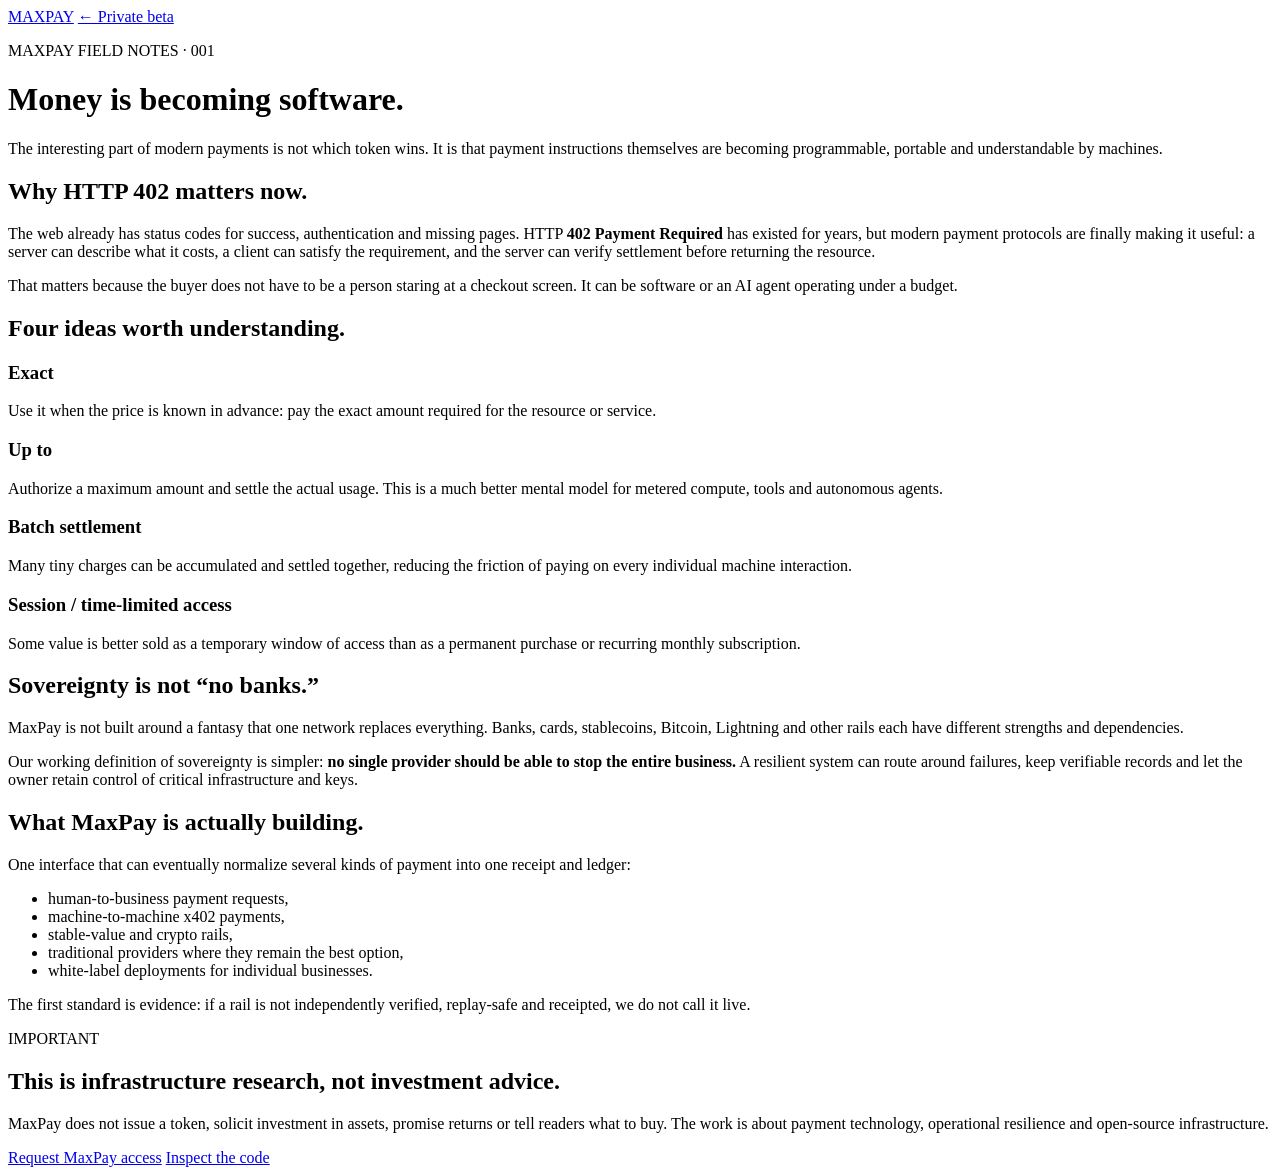
==== pauli/apps/web/blog/index.html @ 527796d7 "feat: add MaxPay invite-only launch site" ====
<!doctype html>
<html lang="en">
  <head>
    <meta charset="UTF-8" />
    <meta name="viewport" content="width=device-width, initial-scale=1" />
    <meta name="theme-color" content="#0a0a0a" />
    <meta name="description" content="MaxPay Field Notes: practical research on programmable payments, x402 and financial resilience." />
    <title>MaxPay Field Notes — Money is becoming software.</title>
    <link rel="stylesheet" href="/styles.css" />
  </head>
  <body>
    <div class="noise" aria-hidden="true"></div>
    <header class="article-nav shell">
      <a class="wordmark" href="/">MAX<span>PAY</span></a>
      <a class="back-link" href="/">← Private beta</a>
    </header>

    <main class="article-shell">
      <p class="article-kicker">MAXPAY FIELD NOTES · 001</p>
      <h1>Money is becoming software.</h1>
      <p class="article-deck">
        The interesting part of modern payments is not which token wins. It is that payment instructions themselves are becoming programmable,
        portable and understandable by machines.
      </p>

      <section class="article-block" id="x402">
        <h2>Why HTTP 402 matters now.</h2>
        <p>
          The web already has status codes for success, authentication and missing pages. HTTP <strong>402 Payment Required</strong> has existed for years,
          but modern payment protocols are finally making it useful: a server can describe what it costs, a client can satisfy the requirement,
          and the server can verify settlement before returning the resource.
        </p>
        <p>
          That matters because the buyer does not have to be a person staring at a checkout screen. It can be software or an AI agent operating under a budget.
        </p>
      </section>

      <section class="article-block" id="mechanisms">
        <h2>Four ideas worth understanding.</h2>
        <h3>Exact</h3>
        <p>Use it when the price is known in advance: pay the exact amount required for the resource or service.</p>
        <h3>Up to</h3>
        <p>Authorize a maximum amount and settle the actual usage. This is a much better mental model for metered compute, tools and autonomous agents.</p>
        <h3>Batch settlement</h3>
        <p>Many tiny charges can be accumulated and settled together, reducing the friction of paying on every individual machine interaction.</p>
        <h3>Session / time-limited access</h3>
        <p>Some value is better sold as a temporary window of access than as a permanent purchase or recurring monthly subscription.</p>
      </section>

      <section class="article-block" id="sovereignty">
        <h2>Sovereignty is not “no banks.”</h2>
        <p>
          MaxPay is not built around a fantasy that one network replaces everything. Banks, cards, stablecoins, Bitcoin, Lightning and other rails each have different strengths and dependencies.
        </p>
        <p>
          Our working definition of sovereignty is simpler: <strong>no single provider should be able to stop the entire business.</strong>
          A resilient system can route around failures, keep verifiable records and let the owner retain control of critical infrastructure and keys.
        </p>
      </section>

      <section class="article-block">
        <h2>What MaxPay is actually building.</h2>
        <p>One interface that can eventually normalize several kinds of payment into one receipt and ledger:</p>
        <ul>
          <li>human-to-business payment requests,</li>
          <li>machine-to-machine x402 payments,</li>
          <li>stable-value and crypto rails,</li>
          <li>traditional providers where they remain the best option,</li>
          <li>white-label deployments for individual businesses.</li>
        </ul>
        <p>
          The first standard is evidence: if a rail is not independently verified, replay-safe and receipted, we do not call it live.
        </p>
      </section>

      <section class="article-block">
        <p class="article-kicker">IMPORTANT</p>
        <h2>This is infrastructure research, not investment advice.</h2>
        <p>
          MaxPay does not issue a token, solicit investment in assets, promise returns or tell readers what to buy. The work is about payment technology,
          operational resilience and open-source infrastructure.
        </p>
        <div class="hero-actions">
          <a class="button button-primary" href="/#invite">Request MaxPay access</a>
          <a class="button button-ghost" href="https://github.com/executiveusa/paulix402">Inspect the code</a>
        </div>
      </section>
    </main>
  </body>
</html>
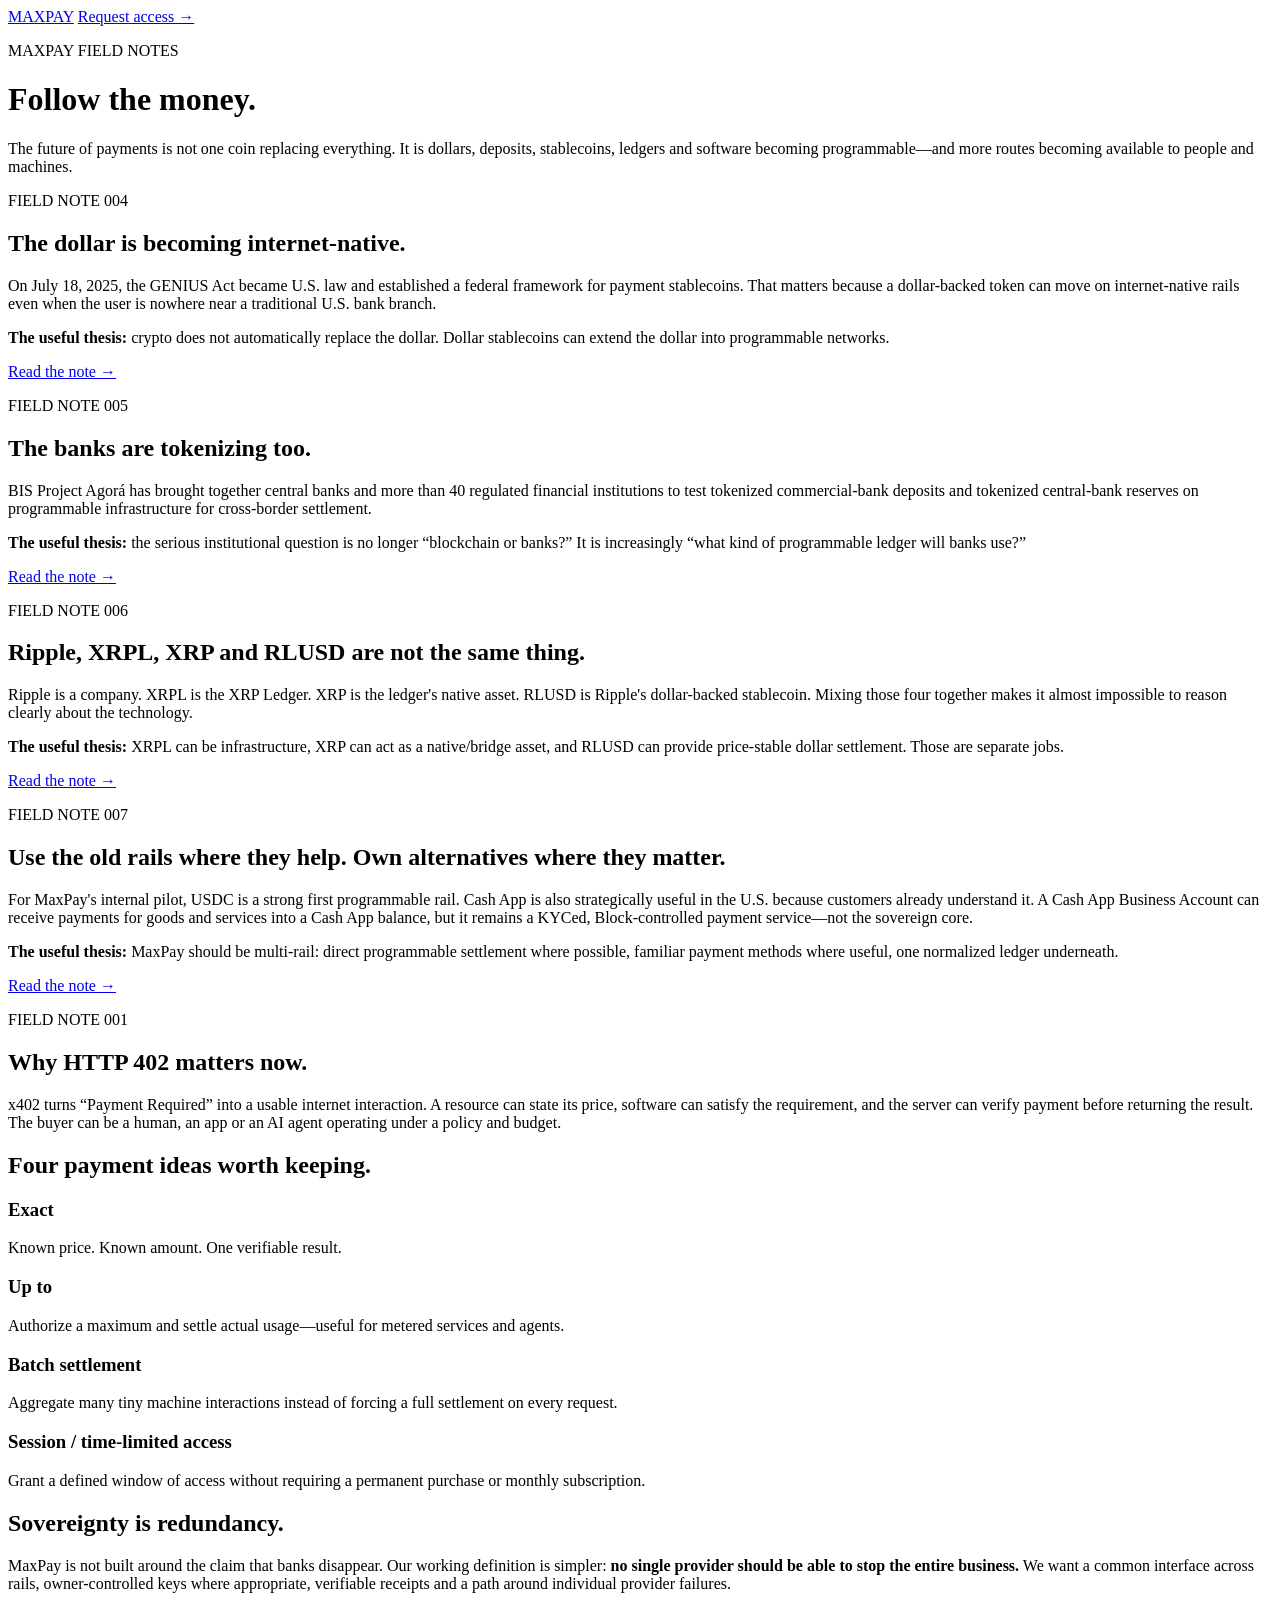
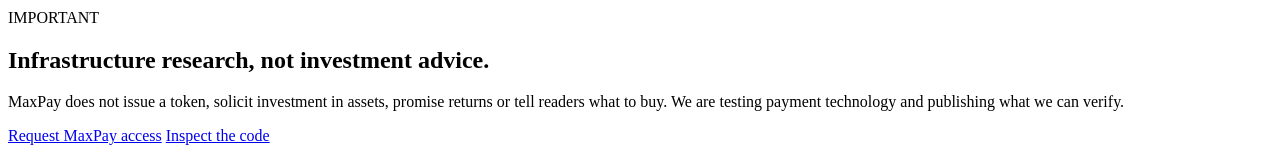
==== commit 1ed0cea0: "feat(maxpay): expand Field Notes into future-money research hub" ====
--- a/pauli/apps/web/blog/index.html
+++ b/pauli/apps/web/blog/index.html
@@ -4,82 +4,91 @@
     <meta charset="UTF-8" />
     <meta name="viewport" content="width=device-width, initial-scale=1" />
     <meta name="theme-color" content="#0a0a0a" />
-    <meta name="description" content="MaxPay Field Notes: practical research on programmable payments, x402 and financial resilience." />
-    <title>MaxPay Field Notes — Money is becoming software.</title>
+    <meta name="description" content="MaxPay Field Notes: stablecoins, tokenized banking, XRP/XRPL/RLUSD, x402 and practical payment sovereignty." />
+    <title>MaxPay Field Notes — Follow the money.</title>
     <link rel="stylesheet" href="/styles.css" />
   </head>
   <body>
     <div class="noise" aria-hidden="true"></div>
     <header class="article-nav shell">
       <a class="wordmark" href="/">MAX<span>PAY</span></a>
-      <a class="back-link" href="/">← Private beta</a>
+      <a class="back-link" href="/#invite">Request access →</a>
     </header>
 
     <main class="article-shell">
-      <p class="article-kicker">MAXPAY FIELD NOTES · 001</p>
-      <h1>Money is becoming software.</h1>
+      <p class="article-kicker">MAXPAY FIELD NOTES</p>
+      <h1>Follow the money.</h1>
       <p class="article-deck">
-        The interesting part of modern payments is not which token wins. It is that payment instructions themselves are becoming programmable,
-        portable and understandable by machines.
+        The future of payments is not one coin replacing everything. It is dollars, deposits, stablecoins, ledgers and software becoming programmable—and more routes becoming available to people and machines.
       </p>
 
+      <section class="article-block" id="genius-act">
+        <p class="article-kicker">FIELD NOTE 004</p>
+        <h2>The dollar is becoming internet-native.</h2>
+        <p>
+          On July 18, 2025, the GENIUS Act became U.S. law and established a federal framework for payment stablecoins. That matters because a dollar-backed token can move on internet-native rails even when the user is nowhere near a traditional U.S. bank branch.
+        </p>
+        <p><strong>The useful thesis:</strong> crypto does not automatically replace the dollar. Dollar stablecoins can extend the dollar into programmable networks.</p>
+        <p><a class="back-link" href="/blog/genius-act/">Read the note →</a></p>
+      </section>
+
+      <section class="article-block" id="agora">
+        <p class="article-kicker">FIELD NOTE 005</p>
+        <h2>The banks are tokenizing too.</h2>
+        <p>
+          BIS Project Agorá has brought together central banks and more than 40 regulated financial institutions to test tokenized commercial-bank deposits and tokenized central-bank reserves on programmable infrastructure for cross-border settlement.
+        </p>
+        <p><strong>The useful thesis:</strong> the serious institutional question is no longer “blockchain or banks?” It is increasingly “what kind of programmable ledger will banks use?”</p>
+        <p><a class="back-link" href="/blog/project-agora/">Read the note →</a></p>
+      </section>
+
+      <section class="article-block" id="xrp">
+        <p class="article-kicker">FIELD NOTE 006</p>
+        <h2>Ripple, XRPL, XRP and RLUSD are not the same thing.</h2>
+        <p>
+          Ripple is a company. XRPL is the XRP Ledger. XRP is the ledger's native asset. RLUSD is Ripple's dollar-backed stablecoin. Mixing those four together makes it almost impossible to reason clearly about the technology.
+        </p>
+        <p><strong>The useful thesis:</strong> XRPL can be infrastructure, XRP can act as a native/bridge asset, and RLUSD can provide price-stable dollar settlement. Those are separate jobs.</p>
+        <p><a class="back-link" href="/blog/xrp-xrpl-rlusd/">Read the note →</a></p>
+      </section>
+
+      <section class="article-block" id="cashapp-usdc">
+        <p class="article-kicker">FIELD NOTE 007</p>
+        <h2>Use the old rails where they help. Own alternatives where they matter.</h2>
+        <p>
+          For MaxPay's internal pilot, USDC is a strong first programmable rail. Cash App is also strategically useful in the U.S. because customers already understand it. A Cash App Business Account can receive payments for goods and services into a Cash App balance, but it remains a KYCed, Block-controlled payment service—not the sovereign core.
+        </p>
+        <p><strong>The useful thesis:</strong> MaxPay should be multi-rail: direct programmable settlement where possible, familiar payment methods where useful, one normalized ledger underneath.</p>
+        <p><a class="back-link" href="/blog/usdc-cashapp/">Read the note →</a></p>
+      </section>
+
       <section class="article-block" id="x402">
+        <p class="article-kicker">FIELD NOTE 001</p>
         <h2>Why HTTP 402 matters now.</h2>
         <p>
-          The web already has status codes for success, authentication and missing pages. HTTP <strong>402 Payment Required</strong> has existed for years,
-          but modern payment protocols are finally making it useful: a server can describe what it costs, a client can satisfy the requirement,
-          and the server can verify settlement before returning the resource.
-        </p>
-        <p>
-          That matters because the buyer does not have to be a person staring at a checkout screen. It can be software or an AI agent operating under a budget.
+          x402 turns “Payment Required” into a usable internet interaction. A resource can state its price, software can satisfy the requirement, and the server can verify payment before returning the result. The buyer can be a human, an app or an AI agent operating under a policy and budget.
         </p>
       </section>
 
       <section class="article-block" id="mechanisms">
-        <h2>Four ideas worth understanding.</h2>
-        <h3>Exact</h3>
-        <p>Use it when the price is known in advance: pay the exact amount required for the resource or service.</p>
-        <h3>Up to</h3>
-        <p>Authorize a maximum amount and settle the actual usage. This is a much better mental model for metered compute, tools and autonomous agents.</p>
-        <h3>Batch settlement</h3>
-        <p>Many tiny charges can be accumulated and settled together, reducing the friction of paying on every individual machine interaction.</p>
-        <h3>Session / time-limited access</h3>
-        <p>Some value is better sold as a temporary window of access than as a permanent purchase or recurring monthly subscription.</p>
+        <h2>Four payment ideas worth keeping.</h2>
+        <h3>Exact</h3><p>Known price. Known amount. One verifiable result.</p>
+        <h3>Up to</h3><p>Authorize a maximum and settle actual usage—useful for metered services and agents.</p>
+        <h3>Batch settlement</h3><p>Aggregate many tiny machine interactions instead of forcing a full settlement on every request.</p>
+        <h3>Session / time-limited access</h3><p>Grant a defined window of access without requiring a permanent purchase or monthly subscription.</p>
       </section>
 
       <section class="article-block" id="sovereignty">
-        <h2>Sovereignty is not “no banks.”</h2>
+        <h2>Sovereignty is redundancy.</h2>
         <p>
-          MaxPay is not built around a fantasy that one network replaces everything. Banks, cards, stablecoins, Bitcoin, Lightning and other rails each have different strengths and dependencies.
-        </p>
-        <p>
-          Our working definition of sovereignty is simpler: <strong>no single provider should be able to stop the entire business.</strong>
-          A resilient system can route around failures, keep verifiable records and let the owner retain control of critical infrastructure and keys.
-        </p>
-      </section>
-
-      <section class="article-block">
-        <h2>What MaxPay is actually building.</h2>
-        <p>One interface that can eventually normalize several kinds of payment into one receipt and ledger:</p>
-        <ul>
-          <li>human-to-business payment requests,</li>
-          <li>machine-to-machine x402 payments,</li>
-          <li>stable-value and crypto rails,</li>
-          <li>traditional providers where they remain the best option,</li>
-          <li>white-label deployments for individual businesses.</li>
-        </ul>
-        <p>
-          The first standard is evidence: if a rail is not independently verified, replay-safe and receipted, we do not call it live.
+          MaxPay is not built around the claim that banks disappear. Our working definition is simpler: <strong>no single provider should be able to stop the entire business.</strong> We want a common interface across rails, owner-controlled keys where appropriate, verifiable receipts and a path around individual provider failures.
         </p>
       </section>
 
       <section class="article-block">
         <p class="article-kicker">IMPORTANT</p>
-        <h2>This is infrastructure research, not investment advice.</h2>
-        <p>
-          MaxPay does not issue a token, solicit investment in assets, promise returns or tell readers what to buy. The work is about payment technology,
-          operational resilience and open-source infrastructure.
-        </p>
+        <h2>Infrastructure research, not investment advice.</h2>
+        <p>MaxPay does not issue a token, solicit investment in assets, promise returns or tell readers what to buy. We are testing payment technology and publishing what we can verify.</p>
         <div class="hero-actions">
           <a class="button button-primary" href="/#invite">Request MaxPay access</a>
           <a class="button button-ghost" href="https://github.com/executiveusa/paulix402">Inspect the code</a>
